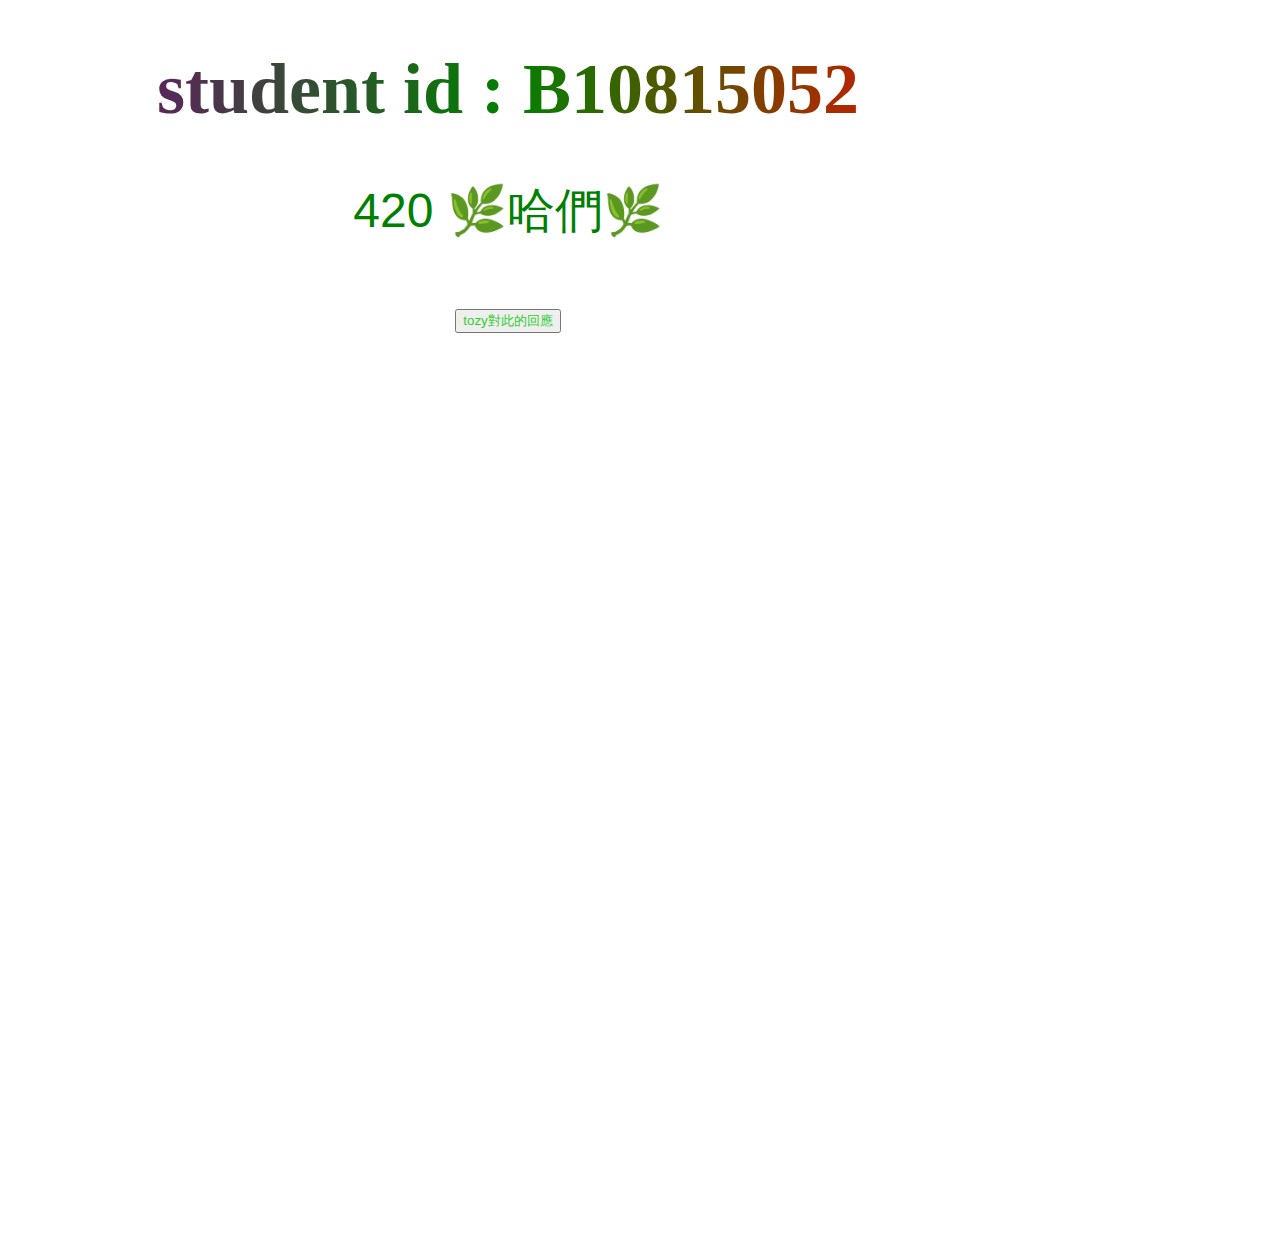
==== index.html @ 8b3e8691 "Rename hw1/index.html to index.html" ====
<!DOCTYPE html>
<html>

<head>
    <title>網站標題</title>
    <style>
        .C1 {
            background-image: url("https://pbs.twimg.com/media/Ea13YQcXgAA68Mg.jpg");
            background-size: 200px;
            background-attachment: scroll;
            width: 1000px;
            height: 1200px;
        }
        
        h1 {
            font-family: Papyrus, fantasy;
            font-size: 72px;
            background: linear-gradient(left top, red, green, purple);
            background: -webkit-linear-gradient(right, red, green, purple);
            background-clip: text;
            -webkit-background-clip: text;
            color: transparent;
        }
        
        p {
            font-size: 48px;
            color: green;
            font-family: Impact, Haettenschweiler, 'Arial Narrow Bold', sans-serif;
        }
        
        a {
            font-size: 20px;
            font-family: Impact, Haettenschweiler, 'Arial Narrow Bold', sans-serif;
        }
    </style>
</head>

<body>
    <div class="C1" style="text-align: center;">
        <h1>student id : B10815052</h1>
        <p>420 🌿哈們🌿</p>
        <br>
        <button onclick="Click()" style="color: limegreen;">tozy對此的回應</button>
    </div>
    <script>
        function Click() {

            window.open('https://youtu.be/dQw4w9WgXcQ?autoplay=1', '_blank');
        }
    </script>

</body>

</html>
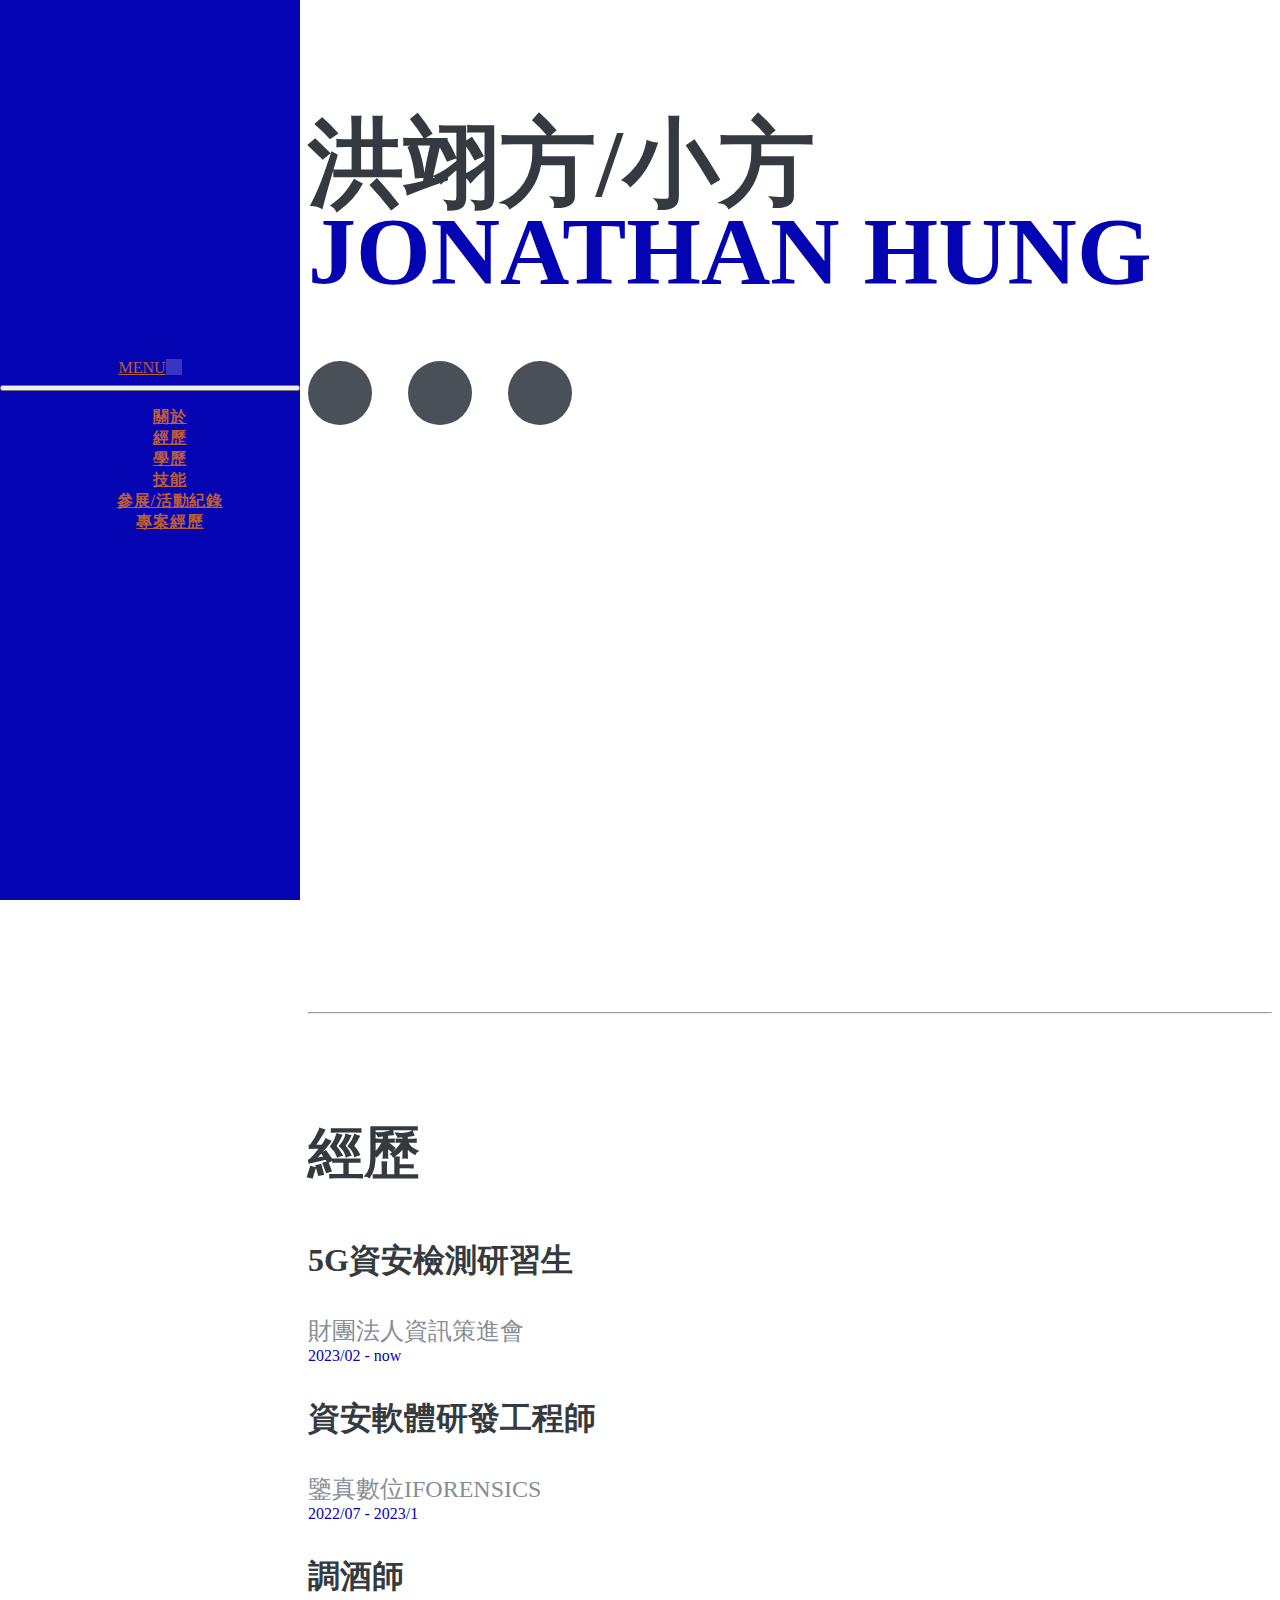
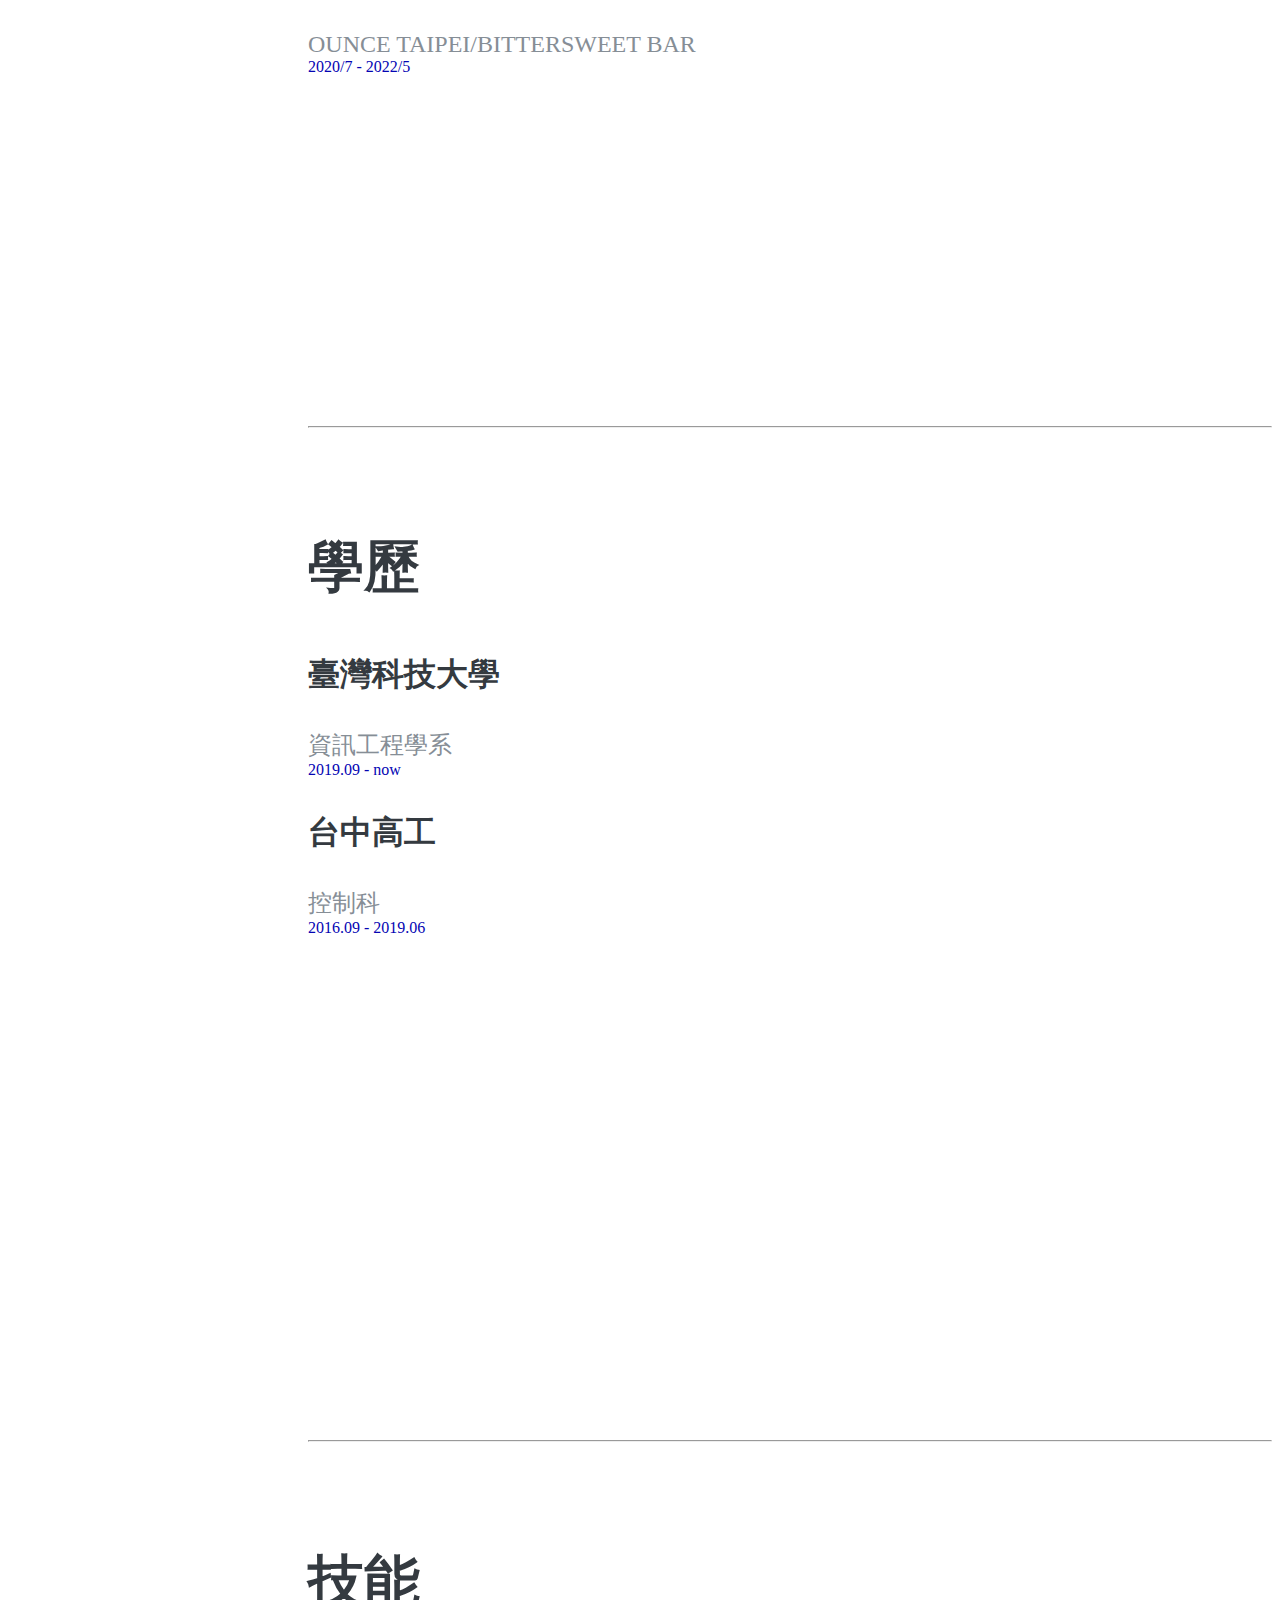
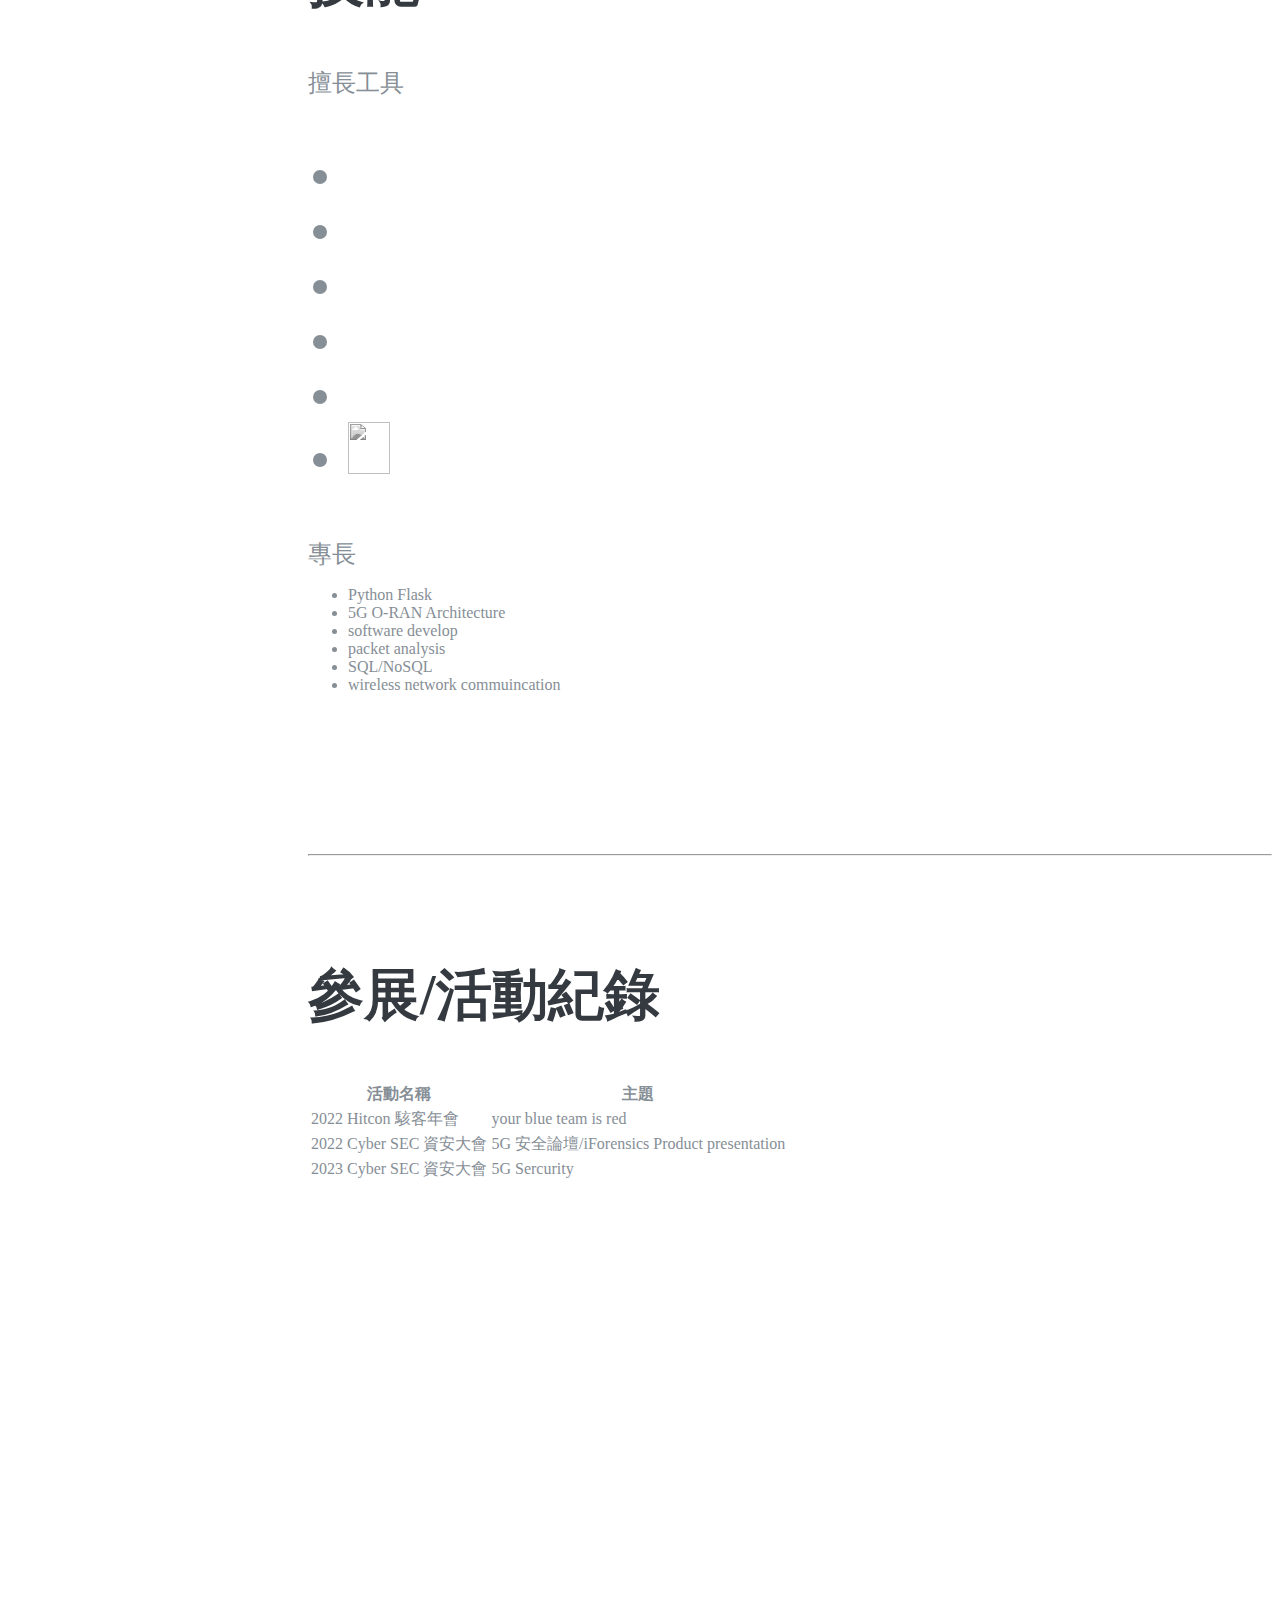
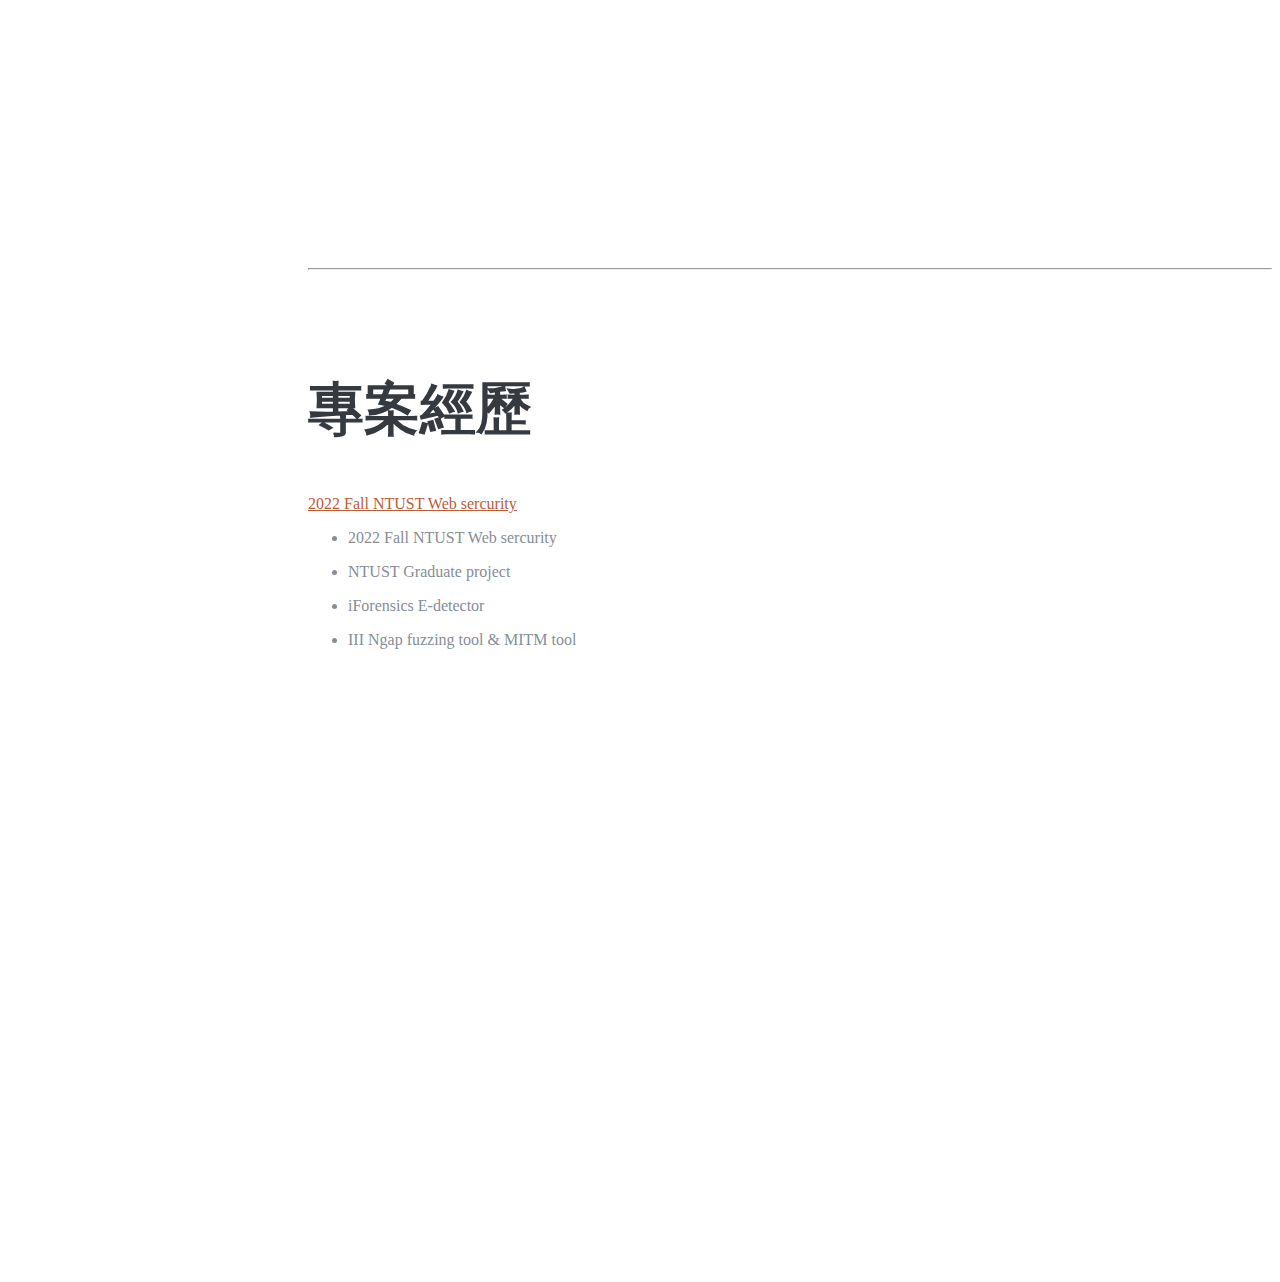
==== commit 563bc362: "add_projects template" ====
--- a/index.html
+++ b/index.html
@@ -1,54 +1,248 @@
-<!DOCTYPE html>
-<html>
-
 <head>
-    <title>網站標題</title>
-    <style>
-        .C1 {
-            background-image: url("https://pbs.twimg.com/media/Ea13YQcXgAA68Mg.jpg");
-            background-size: 200px;
-            background-attachment: scroll;
-            width: 1000px;
-            height: 1200px;
-        }
-        
-        h1 {
-            font-family: Papyrus, fantasy;
-            font-size: 72px;
-            background: linear-gradient(left top, red, green, purple);
-            background: -webkit-linear-gradient(right, red, green, purple);
-            background-clip: text;
-            -webkit-background-clip: text;
-            color: transparent;
-        }
-        
-        p {
-            font-size: 48px;
-            color: green;
-            font-family: Impact, Haettenschweiler, 'Arial Narrow Bold', sans-serif;
-        }
-        
-        a {
-            font-size: 20px;
-            font-family: Impact, Haettenschweiler, 'Arial Narrow Bold', sans-serif;
-        }
-    </style>
+
+    <meta charset="UTF-8">
+    <meta name="viewport" content="width=device-width, initial-scale=1">
+
+    <title>Jonathan Hung</title>
+
+    <!-- css -->
+    <link href="https://cdn.jsdelivr.net/npm/bootstrap@5.0.2/dist/css/bootstrap.min.css" rel="stylesheet" integrity="sha384-EVSTQN3/azprG1Anm3QDgpJLIm9Nao0Yz1ztcQTwFspd3yD65VohhpuuCOmLASjC" crossorigin="anonymous">
+    <!-- Custom fonts for this template -->
+    <link href="https://fonts.googleapis.com/css?family=Saira+Extra+Condensed:500,700" rel="stylesheet">
+    <link href="https://fonts.googleapis.com/css?family=Muli:400,400i,800,800i" rel="stylesheet">
+    <link rel="stylesheet" href="https://use.fontawesome.com/releases/v5.6.3/css/all.css" integrity="sha384-UHRtZLI+pbxtHCWp1t77Bi1L4ZtiqrqD80Kn4Z8NTSRyMA2Fd33n5dQ8lWUE00s/" crossorigin="anonymous">
+    <!-- Custom styles for this template -->
+    <link href="css/resume.min.css" rel="stylesheet">
+
 </head>
 
-<body>
-    <div class="C1" style="text-align: center;">
-        <h1>student id : B10815052</h1>
-        <p>420 🌿哈們🌿</p>
-        <br>
-        <button onclick="Click()" style="color: limegreen;">tozy對此的回應</button>
+<body id="page-top">
+
+    <nav class="navbar navbar-expand-lg navbar-dark bg-primary fixed-top" id="sideNav">
+        <a class="navbar-brand js-scroll-trigger" href="#page-top">
+            <span class="d-block d-lg-none">MENU</span>
+            <span class="d-none d-lg-block">
+                <img class="img-fluid img-profile rounded-circle mx-auto mb-2" src="img/jonathan.jpg" alt="">
+        </span>
+        </a>
+        <button class="navbar-toggler" type="button" data-bs-toggle="collapse" data-bs-target="#navbarResponsive" aria-controls="navbarResponsive" aria-expanded="false" aria-label="Toggle navigation">
+            <span class="navbar-toggler-icon"></span>
+        </button>
+        <div class="collapse navbar-collapse" id="navbarResponsive">
+            <ul class="navbar-nav">
+                <li class="nav-item">
+                    <a class="nav-link js-scroll-trigger" href="#about">關於</a>
+                </li>
+                <li class="nav-item">
+                    <a class="nav-link js-scroll-trigger" href="#experience">經歷</a>
+                </li>
+                <li class="nav-item">
+                    <a class="nav-link js-scroll-trigger" href="#education">學歷</a>
+                </li>
+                <li class="nav-item">
+                    <a class="nav-link js-scroll-trigger" href="#skills">技能</a>
+                </li>
+                <li class="nav-item">
+                    <a class="nav-link js-scroll-trigger" href="#interests">參展/活動紀錄</a>
+                <li class="nav-item">
+                    <a class="nav-link js-scroll-trigger" href="#projects">專案經歷</a>
+                </li>
+            </ul>
+        </div>
+    </nav>
+
+    <div class="container-fluid p-0">
+
+        <section class="resume-section p-3 p-lg-5 d-flex d-column" id="about">
+            <div class="my-auto">
+                <h1 class="mb-0">洪翊方/小方
+                    <span class="text-primary">Jonathan Hung</span>
+                </h1>
+                <p class="lead mb-5"></p>
+                <div class="social-icons">
+                    <a href="https://github.com/ak9844297">
+                        <i class="fab fa-github"></i>
+                    </a>
+                    <a href="https://www.facebook.com/Xiao.fang0510">
+                        <i class="fab fa-facebook-f"></i>
+                    </a>
+                    <a href="https://www.instagram.com/hung__yf/">
+                        <i class="fab fa-instagram"></i>
+                    </a>
+                </div>
+            </div>
+        </section>
+        <hr class="m-0">
+        <section class="resume-section p-3 p-lg-5 d-flex flex-column" id="experience">
+            <div class="my-auto">
+                <h2 class="mb-5">經歷</h2>
+                <div class="resume-item d-flex flex-column justify-content-between flex-md-row mb-5">
+                    <div class="resume-content mr-auto">
+                        <h3 class="mb-0">5G資安檢測研習生</h3>
+                        <div class="subheading mb-3">財團法人資訊策進會</div>
+                        </div>
+                        <div class="flex-shrink-0">
+                            <span class="text-primary">2023/02 - now</span>
+                        </div>
+                    </div>
+                </div>
+                
+                <div class="resume-item d-flex flex-column justify-content-between flex-md-row mb-5">
+                    <div class="resume-content mr-auto">
+                        <h3 class="mb-0">資安軟體研發工程師</h3>
+                        <div class="subheading mb-3">鑒真數位iForensics</div>
+                        </div>
+                        <div class="flex-shrink-0">
+                            <span class="text-primary">2022/07 - 2023/1</span>
+                        </div>
+                    </div>
+
+
+                <div class="resume-item d-flex flex-column justify-content-between flex-md-row mb-5">
+                        <div class="resume-content mr-auto">
+                            <h3 class="mb-0">調酒師</h3>
+                            <div class="subheading mb-3">Ounce Taipei/Bittersweet Bar</div>
+                            </div>
+                            <div class="flex-shrink-0">
+                                <span class="text-primary">2020/7 - 2022/5</span>
+                            </div>
+                        </div>
+                </div>
+
+
+                </div>
+            </div>
+        </div>
     </div>
+
+        </section>
+
+        <hr class="m-0">
+
+        <section class="resume-section p-3 p-lg-5 d-flex flex-column" id="education">
+            <div class="my-auto">
+                <h2 class="mb-5">學歷</h2>
+
+                <div class="resume-item d-flex flex-column flex-md-row mb-5">
+                    <div class="resume-content mr-auto">
+                        <h3 class="mb-0">臺灣科技大學</h3>
+                        <div class="subheading mb-3">資訊工程學系</div>
+                        <div class="resume-date text-md-right">
+                            <span class="text-primary">2019.09 - now</span>
+                        </div>
+                    </div>
+                </div>
+
+                <div class="resume-item d-flex flex-column flex-md-row">
+                    <div class="resume-content mr-auto">
+                        <h3 class="mb-0">台中高工</h3>
+                        <div class="subheading mb-3">控制科</div>
+                        <div class="resume-date text-md-right">
+                            <span class="text-primary">2016.09 - 2019.06</span>
+                        </div>
+                    </div>
+                </div>
+
+            </div>
+        </section>
+
+        <hr class="m-0">
+
+        <section class="resume-section p-3 p-lg-5 d-flex flex-column" id="skills">
+            <div class="my-auto">
+                <h2 class="mb-5">技能</h2>
+
+                <div class="subheading mb-3">擅長工具</div>
+                <ul class="list-inline dev-icons">
+                    <li class="list-inline-item"><i class="fab fa-php"></i></li>
+                    <li class="list-inline-item"><i class="fab fa-python"></i></li>
+                    <li class="list-inline-item"><i class="fab fa-docker"></i></li>
+                    <li class="list-inline-item"><i class="fab fa-git"></i></li>
+                    <li class="list-inline-item"><i class="fab fa-linux"></i></li>
+                    <li class="list-inline-item"><img style="height: 52px;width:42px;position:relative;margin-bottom:16px;-webkit-filter: grayscale(100%);filter: grayscale(100%);"src="img/cplusplus.png"></li>
+                </ul>
+
+                <div class="subheading mb-3">專長</div>
+                <ul class="fa-ul mb-0">
+                    <li><i class="fa-li fa fa-check"></i> Python Flask </li>
+                    <li><i class="fa-li fa fa-check"></i> 5G O-RAN Architecture</li>
+                    <li><i class="fa-li fa fa-check"></i> software develop</li>
+                    <li><i class="fa-li fa fa-check"></i> packet analysis</li>
+                    <li><i class="fa-li fa fa-check"></i> SQL/NoSQL</li>
+                    <li><i class="fa-li fa fa-check"></i> wireless network commuincation</li>
+
+                </ul>
+            </div>
+        </section>
+
+        <hr class="m-0">
+
+        <section class="resume-section p-3 p-lg-5 d-flex flex-column" id="interests">
+            <div class="my-auto">
+                <h2 class="mb-5">參展/活動紀錄</h2>
+                <table class="table ">
+                    <tr>
+                        <th>活動名稱</th>
+                        <th>主題</th>
+                    </tr>
+                     <tr>
+                        <td>2022 Hitcon 駭客年會</td>
+                        <td>your blue team is red</td>
+                      </tr>
+                      <tr>
+                        <td>2022 Cyber SEC 資安大會</td>
+                        <td>5G 安全論壇/iForensics Product presentation</td>
+                      </tr>
+                      <tr>
+                        <td>2023 Cyber SEC 資安大會</td>
+                        <td>5G Sercurity</td>
+                      </tr>
+                </table>
+            </div>
+        </section>
+
+        <hr class="m-0">
+        <section class="resume-section p-3 p-lg-5 d-flex flex-column" id="projects">
+            <div class="my-auto">
+                <h2 class="mb-5">專案經歷</h2>
+                <div class="resume-item d-flex flex-column justify-content-between flex-md-row mb-5">
+                    <div class="resume-content mr-auto">
+                        <a class="mb-0" href="projects/project_websec.html">2022 Fall NTUST Web sercurity</a>
+                        </div>
+                    </div>
+                <ul class="fa-ul mb-0">            
+                    <li>2022 Fall NTUST Web sercurity</li>
+                </ul>
+                <ul class="fa-ul mb-0">            
+                    <li>NTUST Graduate project</li>
+                </ul>
+                <ul class="fa-ul mb-0">            
+                    <li>iForensics E-detector</li>
+                </ul>
+                <ul class="fa-ul mb-0">            
+                    <li>III Ngap fuzzing tool & MITM tool</li>
+                </ul>
+            </div>
+        </section>
+
+    </div>
+
+    <!-- Bootstrap core JavaScript -->
+
+    <!-- jQuery CDN - Slim version (=without AJAX) -->
+    <script src="https://code.jquery.com/jquery-3.3.1.slim.min.js" integrity="sha384-q8i/X+965DzO0rT7abK41JStQIAqVgRVzpbzo5smXKp4YfRvH+8abtTE1Pi6jizo" crossorigin="anonymous"></script>
+
+    <!-- Plugin JavaScript
+    <script src="vendor/jquery-easing/jquery.easing.min.js"></script> -->
+    <script src="https://cdn.jsdelivr.net/npm/bootstrap@5.0.2/dist/js/bootstrap.bundle.min.js" integrity="sha384-MrcW6ZMFYlzcLA8Nl+NtUVF0sA7MsXsP1UyJoMp4YLEuNSfAP+JcXn/tWtIaxVXM" crossorigin="anonymous"></script>
+    <!-- Custom scripts for this template -->
+    <script src="js/resume.min.js"></script>
     <script>
-        function Click() {
-
-            window.open('https://youtu.be/dQw4w9WgXcQ?autoplay=1', '_blank');
-        }
+    const urlSearchParams = new URLSearchParams(window.location.search);
+    const params = Object.fromEntries(urlSearchParams.entries());
+    console.log(params);
     </script>
 
 </body>
 
-</html>
+</html>--- a/css/resume.min.css
+++ b/css/resume.min.css
@@ -0,0 +1,195 @@
+/*!
+ * Start Bootstrap - Resume v5.0.2 (https://startbootstrap.com/template-overviews/resume)
+ * Copyright 2013-2018 Start Bootstrap
+ * Licensed under MIT (https://github.com/BlackrockDigital/startbootstrap-resume/blob/master/LICENSE)
+ */
+
+ * {
+    font-family: Microsoft JhengHei;
+}
+
+body {
+    padding-top: 54px;
+    color: #868e96
+}
+
+@media (min-width:992px) {
+    body {
+        padding-top: 0;
+        padding-left: 300px;
+    }
+}
+
+h1,
+h2,
+h3,
+h4,
+h5,
+h6 {
+    font-weight: 700;
+    text-transform: uppercase;
+    color: #343a40
+}
+
+h1 {
+    font-size: 6rem;
+    line-height: 5.5rem
+}
+
+h2 {
+    font-size: 3.5rem
+}
+
+h3 {
+    font-size: 2rem
+}
+
+p.lead {
+    font-size: 1.15rem;
+    font-weight: 400
+}
+
+.subheading {
+    text-transform: uppercase;
+    font-weight: 500;
+    font-size: 1.5rem
+}
+
+.social-icons a {
+    display: inline-flex;
+    height: 4rem;
+    width: 4rem;
+    background-color: #495057;
+    color: #fff!important;
+    border-radius: 100%;
+    font-size: 2rem;
+    justify-content: center;  
+    align-items: center;
+    margin-right: 2rem;
+}
+
+.social-icons a:last-child {
+    margin-right: 0
+}
+
+.social-icons a:hover {
+    background-color: #bd5d38
+}
+
+.dev-icons {
+    font-size: 3rem
+}
+
+
+
+#sideNav .navbar-nav .nav-item .nav-link {
+    font-weight: 800;
+    letter-spacing: .05rem;
+    text-transform: uppercase
+}
+
+#sideNav .navbar-toggler:focus {
+    outline-color: #d48a6e
+}
+
+@media (min-width:992px) {
+    #sideNav {
+        text-align: center;
+        position: fixed;
+        top: 0;
+        left: 0;
+        display: -webkit-box;
+        display: -ms-flexbox;
+        display: flex;
+        -webkit-box-orient: vertical;
+        -webkit-box-direction: normal;
+        -ms-flex-direction: column;
+        flex-direction: column;
+        width: 300px;
+        height: 100vh;
+    }
+    #sideNav .navbar-brand {
+        display: -webkit-box;
+        display: -ms-flexbox;
+        display: flex;
+        margin: auto auto 0;
+        padding: .5rem
+    }
+    #sideNav .navbar-brand .img-profile {
+        max-width: 10rem;
+        max-height: 10rem;
+        border: .5rem solid rgba(255, 255, 255, .2)
+    }
+    #sideNav .navbar-collapse {
+        display: -webkit-box;
+        display: -ms-flexbox;
+        display: flex;
+        -webkit-box-align: start;
+        -ms-flex-align: start;
+        align-items: flex-start;
+        -webkit-box-flex: 0;
+        -ms-flex-positive: 0;
+        flex-grow: 0;
+        width: 100%;
+        margin-bottom: auto
+    }
+    #sideNav .navbar-collapse .navbar-nav {
+        -webkit-box-orient: vertical;
+        -webkit-box-direction: normal;
+        -ms-flex-direction: column;
+        flex-direction: column;
+        width: 100%
+    }
+    #sideNav .navbar-collapse .navbar-nav .nav-item {
+        display: block
+    }
+    #sideNav .navbar-collapse .navbar-nav .nav-item .nav-link {
+        display: block
+    }
+}
+
+section.resume-section {
+    padding-top: 5rem!important;
+    padding-bottom: 5rem!important;
+    max-width: 75rem
+}
+
+section.resume-section .resume-item .resume-date {
+    min-width: none
+}
+
+@media (min-width:768px) {
+    section.resume-section {
+        min-height: 100vh
+    }
+    section.resume-section .resume-item .resume-date {
+        min-width: 18rem
+    }
+}
+
+@media (min-width:992px) {
+    section.resume-section {
+        padding-top: 3rem!important;
+        padding-bottom: 3rem!important
+    }
+}
+
+.bg-primary {
+    background-color: #0404b3!important;
+}
+.bg-secondary{
+    background-color: #b2038f!important;
+}
+.text-primary {
+    color: #0404b3!important
+}
+
+a {
+    color: #bd5d38
+}
+
+a:active,
+a:focus,
+a:hover {
+    color: #824027
+}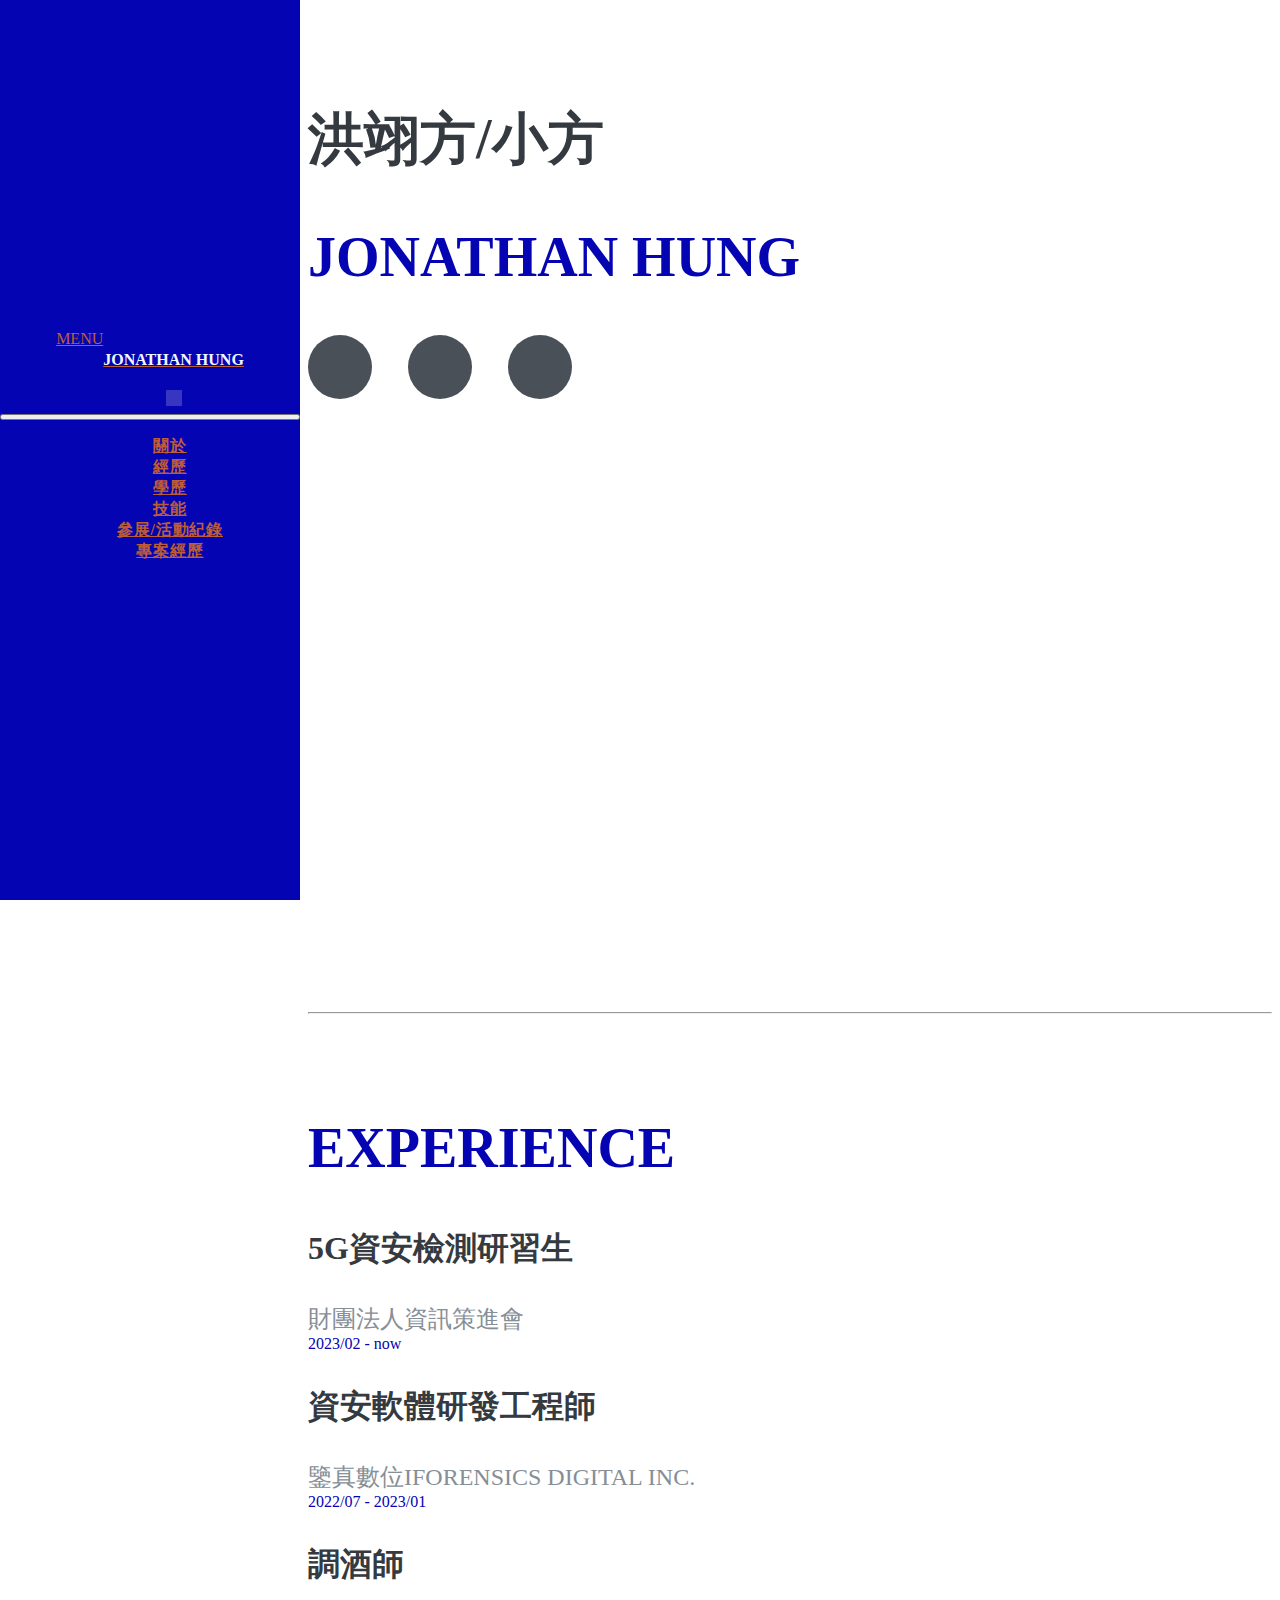
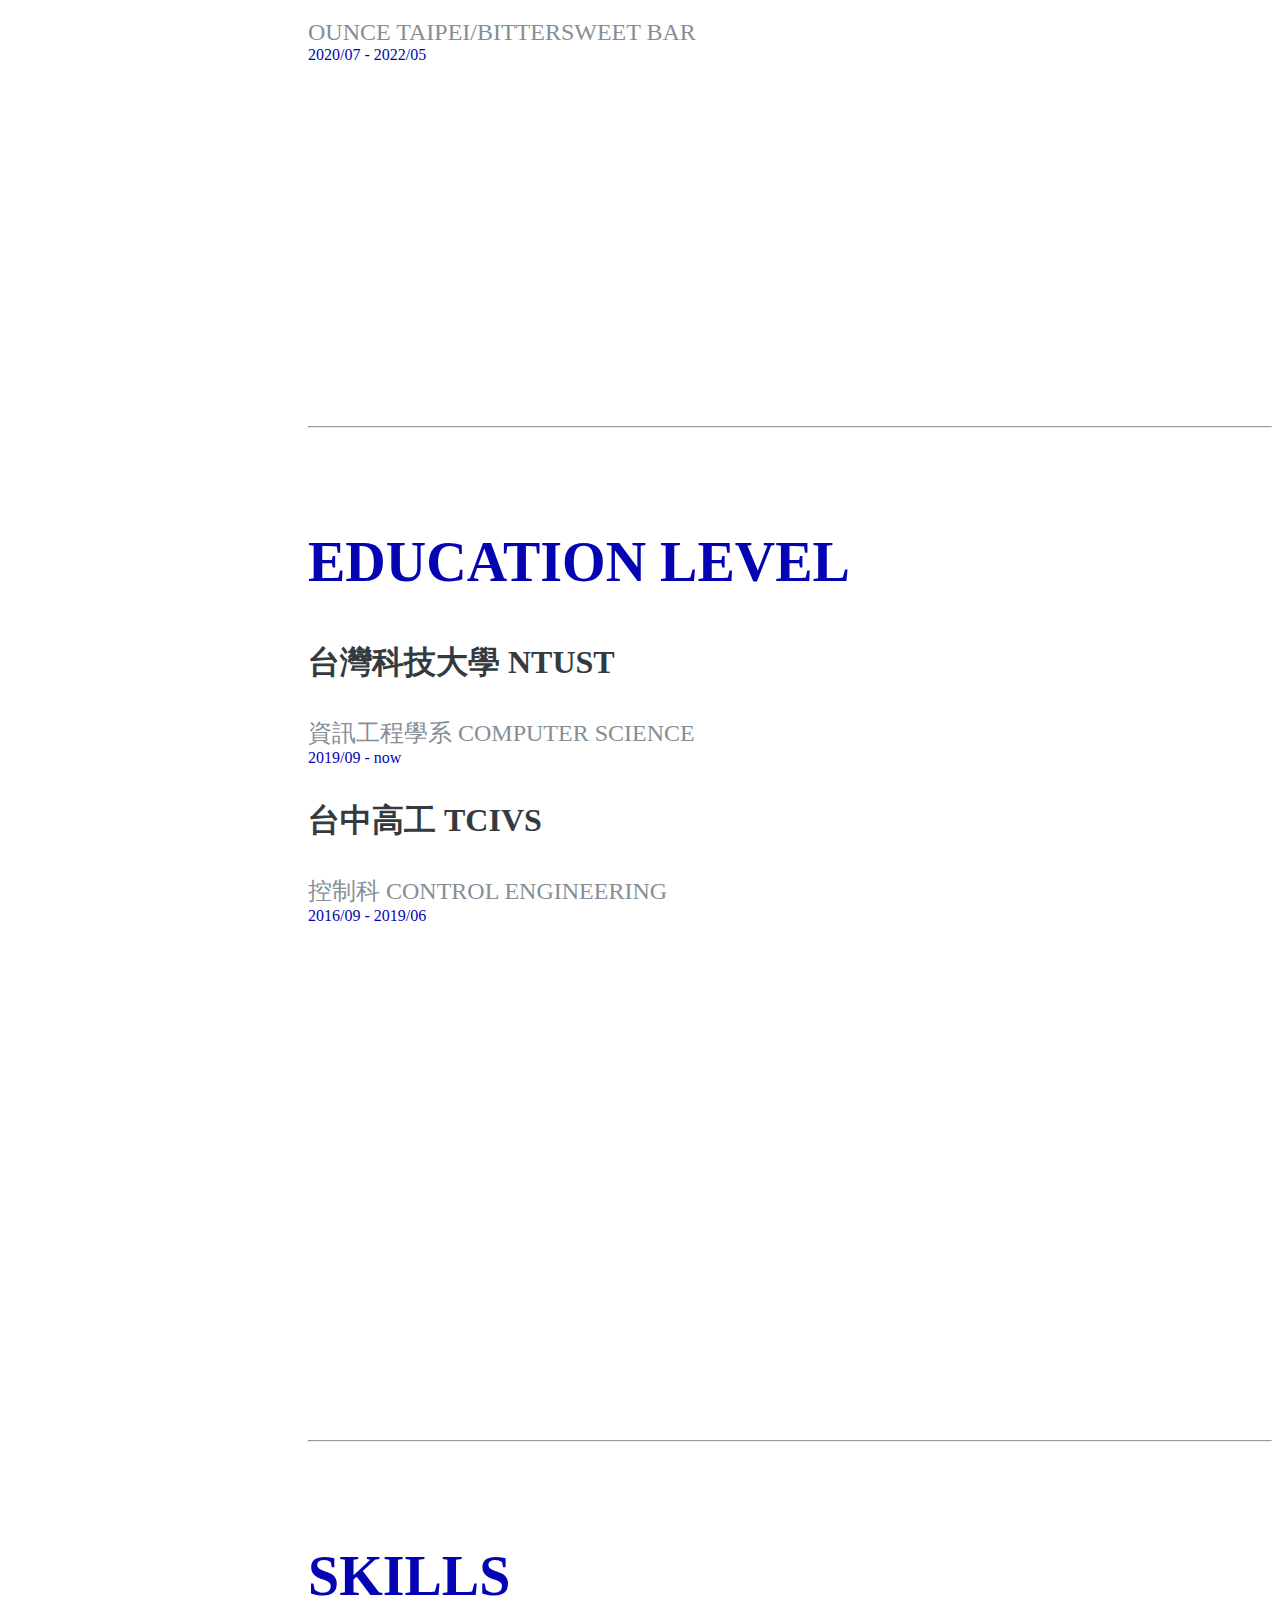
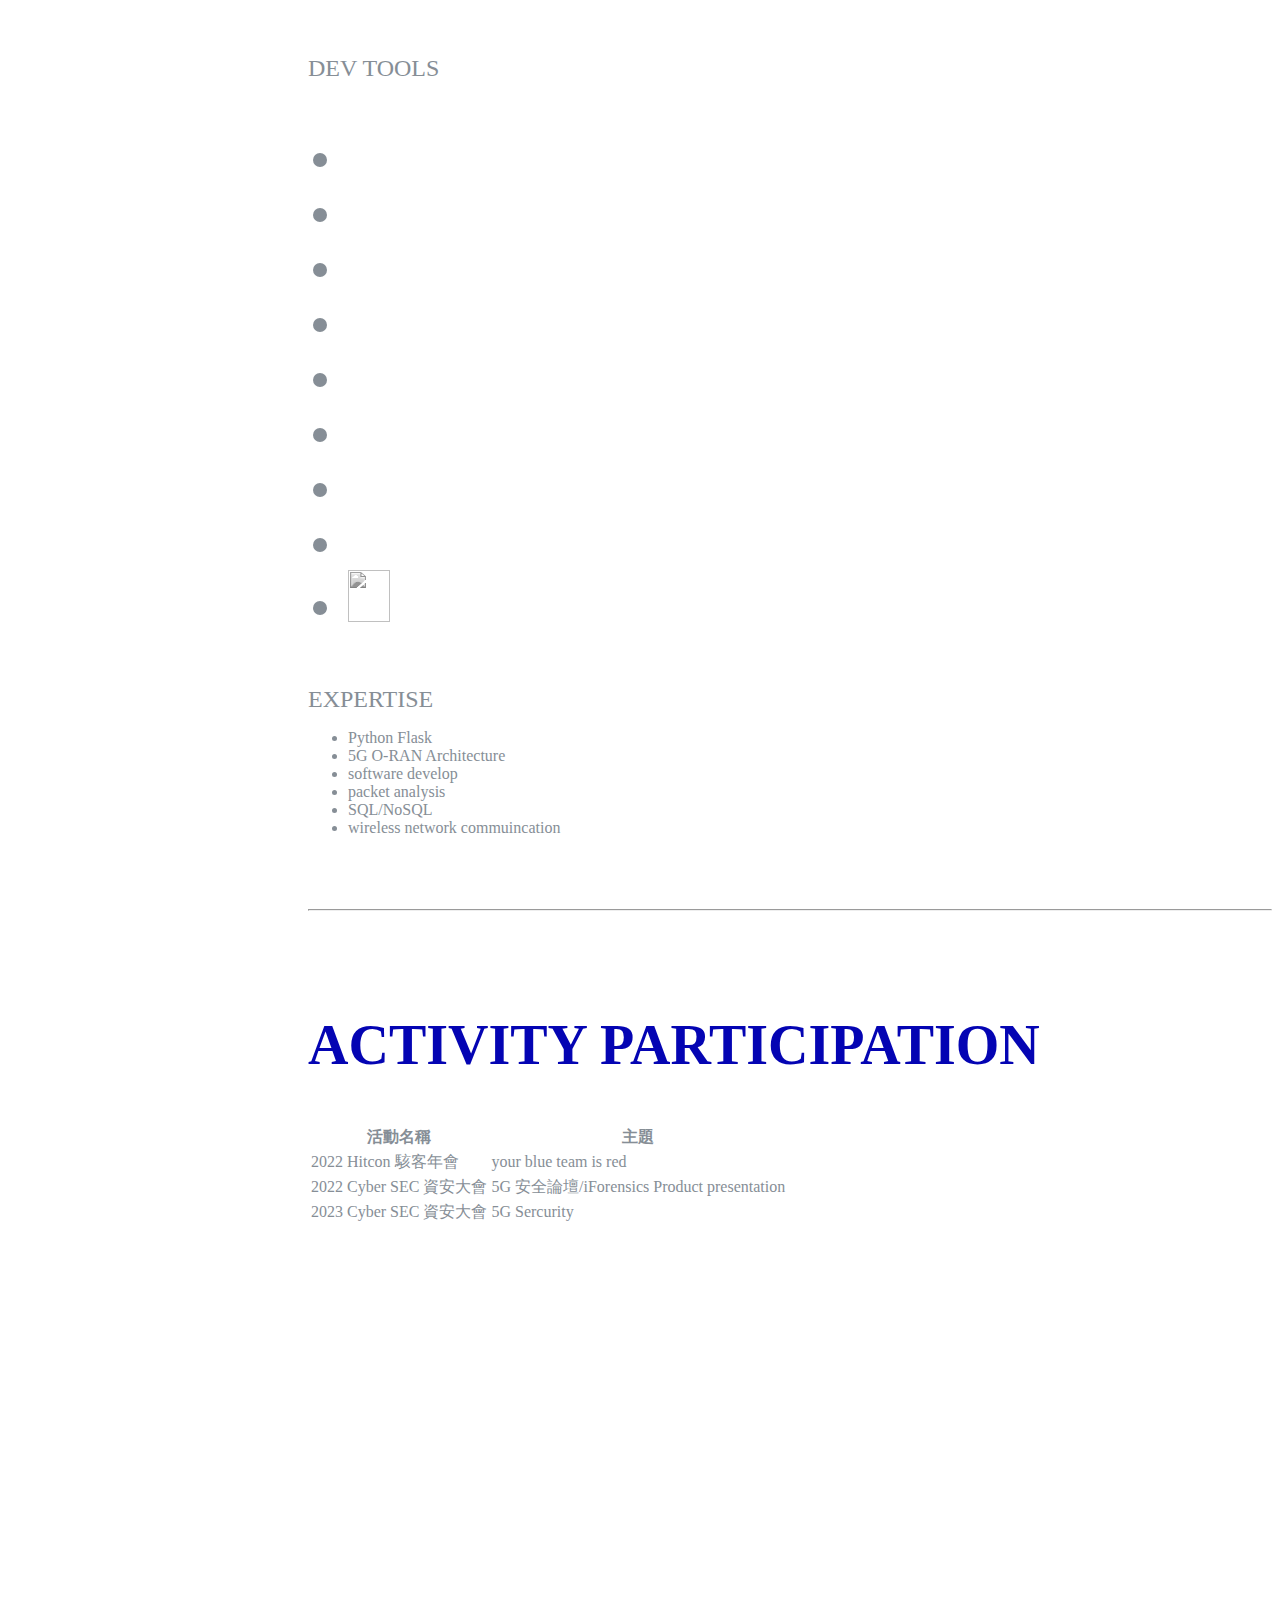
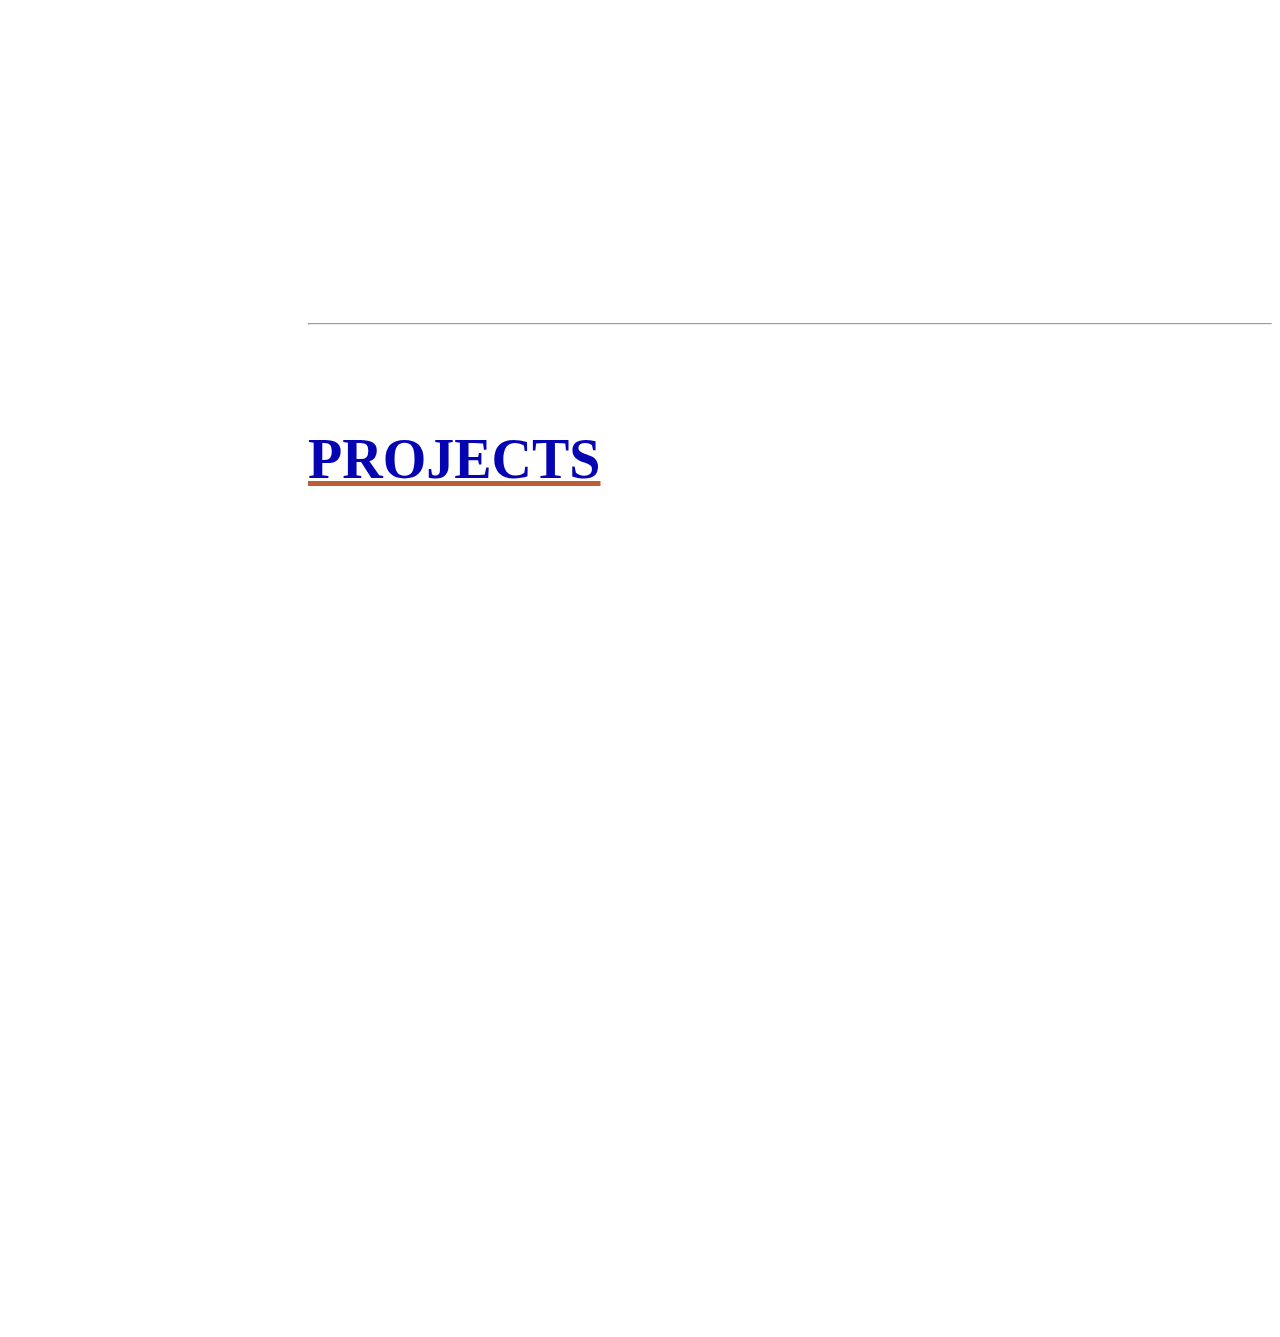
==== commit c8232f25: "[fix] 微調" ====
--- a/index.html
+++ b/index.html
@@ -22,6 +22,7 @@
         <a class="navbar-brand js-scroll-trigger" href="#page-top">
             <span class="d-block d-lg-none">MENU</span>
             <span class="d-none d-lg-block">
+                <h4 style="color: aliceblue;">Jonathan Hung</h4>
                 <img class="img-fluid img-profile rounded-circle mx-auto mb-2" src="img/jonathan.jpg" alt="">
         </span>
         </a>
@@ -45,7 +46,7 @@
                 <li class="nav-item">
                     <a class="nav-link js-scroll-trigger" href="#interests">參展/活動紀錄</a>
                 <li class="nav-item">
-                    <a class="nav-link js-scroll-trigger" href="#projects">專案經歷</a>
+                    <a class="nav-link js-scroll-trigger" href="projects/PJ_index.html">專案經歷</a>
                 </li>
             </ul>
         </div>
@@ -55,9 +56,9 @@
 
         <section class="resume-section p-3 p-lg-5 d-flex d-column" id="about">
             <div class="my-auto">
-                <h1 class="mb-0">洪翊方/小方
-                    <span class="text-primary">Jonathan Hung</span>
-                </h1>
+                <h2 class="mb-0">洪翊方/小方</h2>
+                    <h2><span class="text-primary">Jonathan Hung</span>
+                </h2>
                 <p class="lead mb-5"></p>
                 <div class="social-icons">
                     <a href="https://github.com/ak9844297">
@@ -75,7 +76,7 @@
         <hr class="m-0">
         <section class="resume-section p-3 p-lg-5 d-flex flex-column" id="experience">
             <div class="my-auto">
-                <h2 class="mb-5">經歷</h2>
+                <h2 class="mb-5 text-primary">Experience</h2>
                 <div class="resume-item d-flex flex-column justify-content-between flex-md-row mb-5">
                     <div class="resume-content mr-auto">
                         <h3 class="mb-0">5G資安檢測研習生</h3>
@@ -90,10 +91,10 @@
                 <div class="resume-item d-flex flex-column justify-content-between flex-md-row mb-5">
                     <div class="resume-content mr-auto">
                         <h3 class="mb-0">資安軟體研發工程師</h3>
-                        <div class="subheading mb-3">鑒真數位iForensics</div>
+                        <div class="subheading mb-3">鑒真數位iForensics Digital Inc.</div>
                         </div>
                         <div class="flex-shrink-0">
-                            <span class="text-primary">2022/07 - 2023/1</span>
+                            <span class="text-primary">2022/07 - 2023/01</span>
                         </div>
                     </div>
 
@@ -104,16 +105,9 @@
                             <div class="subheading mb-3">Ounce Taipei/Bittersweet Bar</div>
                             </div>
                             <div class="flex-shrink-0">
-                                <span class="text-primary">2020/7 - 2022/5</span>
-                            </div>
-                        </div>
-                </div>
-
-
-                </div>
-            </div>
-        </div>
-    </div>
+                                <span class="text-primary">2020/07 - 2022/05</span>
+                            </div>
+                        </div>
 
         </section>
 
@@ -121,27 +115,26 @@
 
         <section class="resume-section p-3 p-lg-5 d-flex flex-column" id="education">
             <div class="my-auto">
-                <h2 class="mb-5">學歷</h2>
-
-                <div class="resume-item d-flex flex-column flex-md-row mb-5">
+                <h2 class="mb-5 text-primary">Education Level</h2>
+
+                <div class="resume-item d-flex flex-column justify-content-between flex-md-row mb-5">
                     <div class="resume-content mr-auto">
-                        <h3 class="mb-0">臺灣科技大學</h3>
-                        <div class="subheading mb-3">資訊工程學系</div>
-                        <div class="resume-date text-md-right">
-                            <span class="text-primary">2019.09 - now</span>
+                        <h3 class="mb-0">台灣科技大學 NTUST</h3>
+                        <div class="subheading mb-3">資訊工程學系 Computer Science</div>
+                        </div>
+                        <div class="flex-shrink-0">
+                            <span class="text-primary">2019/09 - now</span>
                         </div>
                     </div>
-                </div>
-
-                <div class="resume-item d-flex flex-column flex-md-row">
-                    <div class="resume-content mr-auto">
-                        <h3 class="mb-0">台中高工</h3>
-                        <div class="subheading mb-3">控制科</div>
-                        <div class="resume-date text-md-right">
-                            <span class="text-primary">2016.09 - 2019.06</span>
-                        </div>
-                    </div>
-                </div>
+                    <div class="resume-item d-flex flex-column justify-content-between flex-md-row mb-5">
+                        <div class="resume-content mr-auto">
+                            <h3 class="mb-0">台中高工 TCIVS</h3>
+                            <div class="subheading mb-3">控制科 Control Engineering</div>
+                            </div>
+                            <div class="flex-shrink-0">
+                                <span class="text-primary">2016/09 - 2019/06</span>
+                            </div>
+                        </div>
 
             </div>
         </section>
@@ -150,10 +143,13 @@
 
         <section class="resume-section p-3 p-lg-5 d-flex flex-column" id="skills">
             <div class="my-auto">
-                <h2 class="mb-5">技能</h2>
-
-                <div class="subheading mb-3">擅長工具</div>
+                <h2 class="mb-5 text-primary">Skills</h2>
+
+                <div class="subheading mb-3">Dev Tools</div>
                 <ul class="list-inline dev-icons">
+                    <li class="list-inline-item"><i class="fab fa-html5"></i></li>
+                    <li class="list-inline-item"><i class="fab fa-css3-alt"></i></li>
+                    <li class="list-inline-item"><i class="fab fa-js-square"></i></li>
                     <li class="list-inline-item"><i class="fab fa-php"></i></li>
                     <li class="list-inline-item"><i class="fab fa-python"></i></li>
                     <li class="list-inline-item"><i class="fab fa-docker"></i></li>
@@ -162,7 +158,7 @@
                     <li class="list-inline-item"><img style="height: 52px;width:42px;position:relative;margin-bottom:16px;-webkit-filter: grayscale(100%);filter: grayscale(100%);"src="img/cplusplus.png"></li>
                 </ul>
 
-                <div class="subheading mb-3">專長</div>
+                <div class="subheading mb-3">Expertise</div>
                 <ul class="fa-ul mb-0">
                     <li><i class="fa-li fa fa-check"></i> Python Flask </li>
                     <li><i class="fa-li fa fa-check"></i> 5G O-RAN Architecture</li>
@@ -179,7 +175,7 @@
 
         <section class="resume-section p-3 p-lg-5 d-flex flex-column" id="interests">
             <div class="my-auto">
-                <h2 class="mb-5">參展/活動紀錄</h2>
+                <h2 class="mb-5 text-primary">activity participation</h2>
                 <table class="table ">
                     <tr>
                         <th>活動名稱</th>
@@ -204,24 +200,9 @@
         <hr class="m-0">
         <section class="resume-section p-3 p-lg-5 d-flex flex-column" id="projects">
             <div class="my-auto">
-                <h2 class="mb-5">專案經歷</h2>
-                <div class="resume-item d-flex flex-column justify-content-between flex-md-row mb-5">
-                    <div class="resume-content mr-auto">
-                        <a class="mb-0" href="projects/project_websec.html">2022 Fall NTUST Web sercurity</a>
-                        </div>
-                    </div>
-                <ul class="fa-ul mb-0">            
-                    <li>2022 Fall NTUST Web sercurity</li>
-                </ul>
-                <ul class="fa-ul mb-0">            
-                    <li>NTUST Graduate project</li>
-                </ul>
-                <ul class="fa-ul mb-0">            
-                    <li>iForensics E-detector</li>
-                </ul>
-                <ul class="fa-ul mb-0">            
-                    <li>III Ngap fuzzing tool & MITM tool</li>
-                </ul>
+                <a href="projects/PJ_index.html">
+                <h2 class="mb-5 t"><i class="fas fa-link"></i><span class="text-primary">Projects</span></h2>
+                </a>
             </div>
         </section>
 
